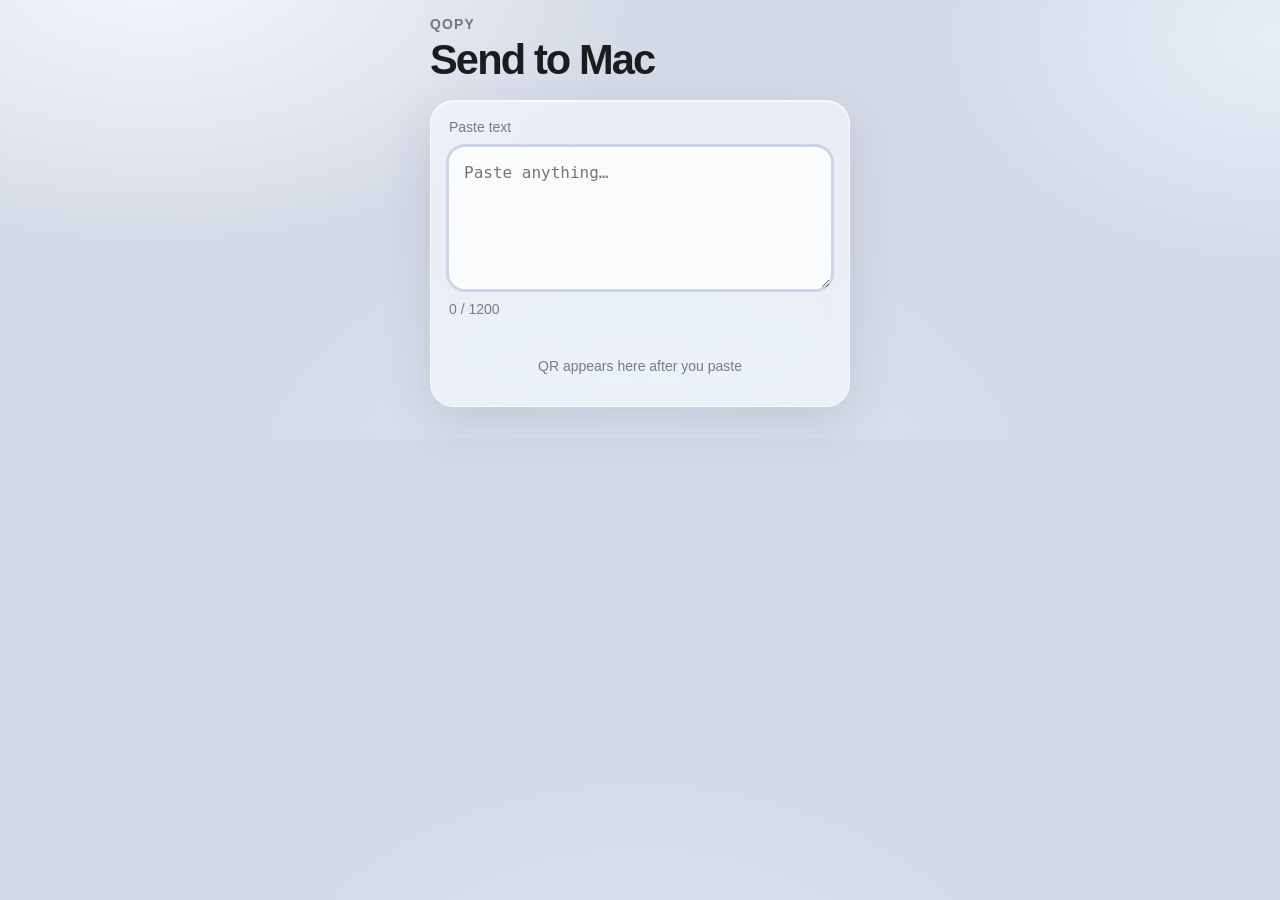
==== Web/index.html @ 528088bc "Ship Qopy: Mac menubar QR clipboard bridge with phone companion Native Swift menu bar app for Mac ↔ " ====
<!DOCTYPE html>
<html lang="en">
<head>
  <meta charset="utf-8" />
  <meta name="viewport" content="width=device-width, initial-scale=1, viewport-fit=cover" />
  <meta name="theme-color" content="#d8dee8" />
  <meta name="apple-mobile-web-app-capable" content="yes" />
  <title>Qopy</title>
  <link rel="stylesheet" href="style.css" />
  <script src="vendor/qrcode.min.js" defer></script>
  <script src="app.js" defer></script>
</head>
<body>
  <main class="shell">
    <header class="brand">
      <p class="eyebrow">Qopy</p>
      <h1>Send to Mac</h1>
    </header>

    <section class="glass card">
      <label class="field-label" for="text">Paste text</label>
      <textarea id="text" rows="5" placeholder="Paste anything…" autofocus></textarea>
      <div class="meta">
        <span id="byte-count">0 / 1200</span>
        <span id="warn" class="warn" hidden></span>
      </div>

      <div id="qr-wrap" class="qr-wrap" hidden>
        <div class="qr-plate">
          <canvas id="qr"></canvas>
        </div>
        <p class="hint">Point your Mac camera at this code</p>
      </div>

      <p id="empty-hint" class="hint empty">QR appears here after you paste</p>
    </section>
  </main>
</body>
</html>
---- Web/style.css ----
:root {
  --ink: #1c1c1e;
  --muted: rgba(28, 28, 30, 0.55);
  --danger: #c0392b;
  --glass: rgba(255, 255, 255, 0.52);
  --glass-stroke: rgba(255, 255, 255, 0.65);
  --pad: max(16px, env(safe-area-inset-top));
  font-family: -apple-system, BlinkMacSystemFont, "SF Pro Text", "Segoe UI", sans-serif;
}

* { box-sizing: border-box; }

html, body {
  margin: 0;
  min-height: 100%;
  color: var(--ink);
  background:
    radial-gradient(900px 520px at 12% -8%, #f4f7ff 0%, transparent 55%),
    radial-gradient(700px 480px at 100% 8%, #e7eef8 0%, transparent 50%),
    radial-gradient(800px 600px at 50% 120%, #dde7f2 0%, transparent 55%),
    #d5dbe6;
}

body {
  display: flex;
  justify-content: center;
  padding: var(--pad) 16px 32px;
}

.shell {
  width: min(420px, 100%);
  display: flex;
  flex-direction: column;
  gap: 18px;
}

.brand .eyebrow {
  margin: 0;
  font-size: 14px;
  letter-spacing: 0.08em;
  text-transform: uppercase;
  color: var(--muted);
  font-weight: 600;
}

.brand h1 {
  margin: 6px 0 0;
  font-size: clamp(2rem, 8vw, 2.6rem);
  letter-spacing: -0.045em;
  font-weight: 650;
  line-height: 1.05;
}

.glass {
  background: var(--glass);
  border: 1px solid var(--glass-stroke);
  border-radius: 24px;
  box-shadow:
    0 18px 50px rgba(40, 55, 80, 0.14),
    inset 0 1px 0 rgba(255, 255, 255, 0.7);
  backdrop-filter: blur(28px) saturate(160%);
  -webkit-backdrop-filter: blur(28px) saturate(160%);
}

.card {
  display: flex;
  flex-direction: column;
  gap: 12px;
  padding: 18px;
}

.field-label {
  font-size: 14px;
  color: var(--muted);
  font-weight: 500;
}

textarea {
  width: 100%;
  resize: vertical;
  min-height: 130px;
  border-radius: 16px;
  border: 1px solid rgba(255, 255, 255, 0.55);
  background: rgba(255, 255, 255, 0.55);
  color: var(--ink);
  padding: 14px;
  font-size: 16px;
  line-height: 1.4;
  font-family: ui-monospace, "SF Mono", Menlo, monospace;
}

textarea:focus {
  outline: none;
  box-shadow: 0 0 0 3px rgba(90, 120, 180, 0.22);
  background: rgba(255, 255, 255, 0.78);
}

.meta {
  display: flex;
  flex-wrap: wrap;
  gap: 8px 12px;
  font-size: 14px;
  color: var(--muted);
}

.warn { color: var(--danger); }

.qr-wrap {
  display: flex;
  flex-direction: column;
  align-items: center;
  gap: 12px;
  padding-top: 4px;
}

.qr-plate {
  background: #fff;
  border-radius: 18px;
  padding: 14px;
  box-shadow: 0 10px 28px rgba(40, 55, 80, 0.12);
}

.qr-wrap canvas {
  width: min(240px, 70vw);
  height: auto;
  display: block;
}

.hint {
  margin: 0;
  font-size: 14px;
  color: var(--muted);
  text-align: center;
  line-height: 1.35;
}

.empty { padding: 28px 8px 12px; }

[hidden] { display: none !important; }
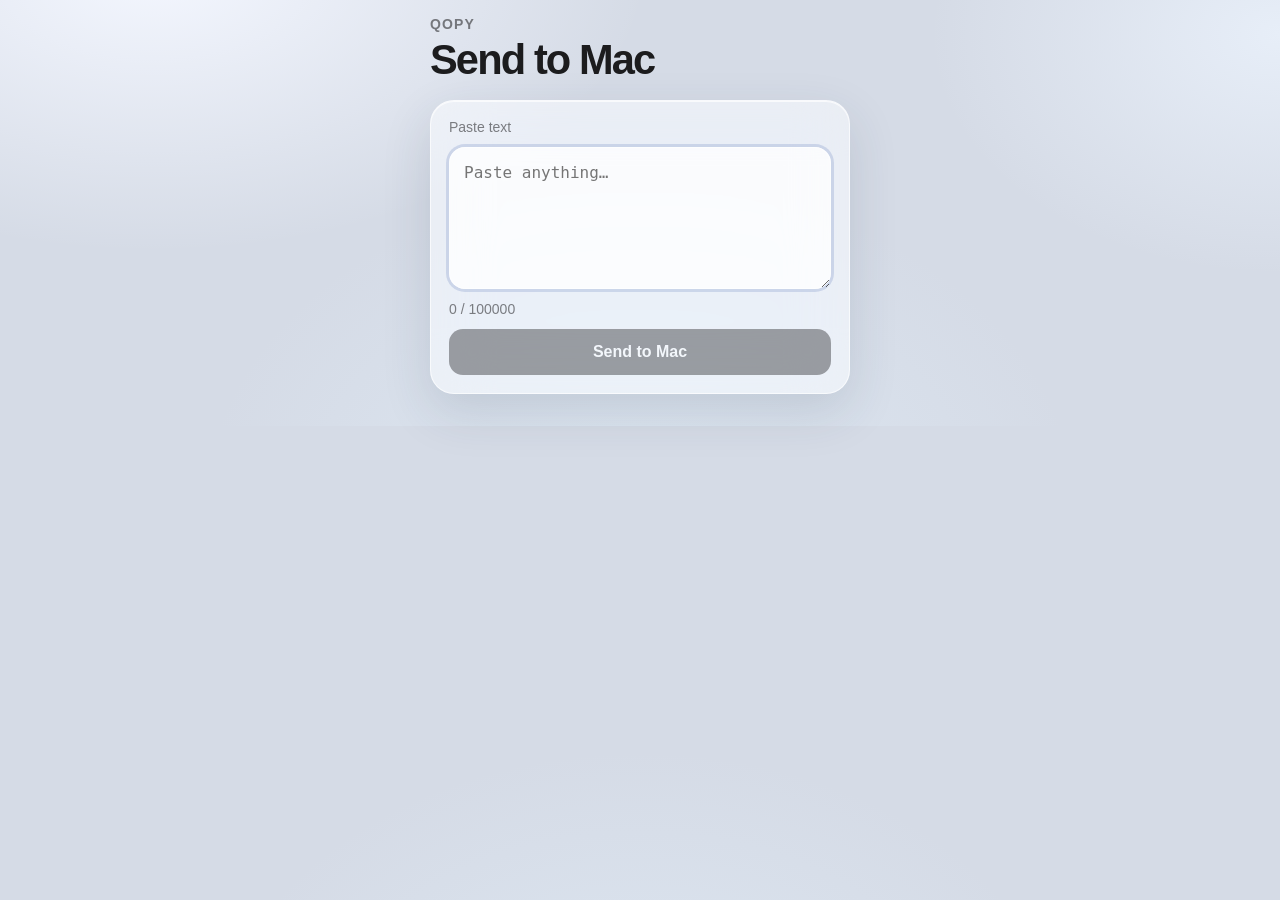
==== commit 86604e51: "Ship phone→Mac LAN send and clipboard hotkey Receive now posts text from the phone page straight to " ====
--- a/Web/index.html
+++ b/Web/index.html
@@ -7,7 +7,6 @@
   <meta name="apple-mobile-web-app-capable" content="yes" />
   <title>Qopy</title>
   <link rel="stylesheet" href="style.css" />
-  <script src="vendor/qrcode.min.js" defer></script>
   <script src="app.js" defer></script>
 </head>
 <body>
@@ -21,18 +20,12 @@
       <label class="field-label" for="text">Paste text</label>
       <textarea id="text" rows="5" placeholder="Paste anything…" autofocus></textarea>
       <div class="meta">
-        <span id="byte-count">0 / 1200</span>
+        <span id="byte-count">0 / 100000</span>
         <span id="warn" class="warn" hidden></span>
       </div>
 
-      <div id="qr-wrap" class="qr-wrap" hidden>
-        <div class="qr-plate">
-          <canvas id="qr"></canvas>
-        </div>
-        <p class="hint">Point your Mac camera at this code</p>
-      </div>
-
-      <p id="empty-hint" class="hint empty">QR appears here after you paste</p>
+      <button id="send" class="primary" type="button" disabled>Send to Mac</button>
+      <p id="status" class="hint" hidden></p>
     </section>
   </main>
 </body>
--- a/Web/style.css
+++ b/Web/style.css
@@ -105,25 +105,26 @@
 
 .warn { color: var(--danger); }
 
-.qr-wrap {
-  display: flex;
-  flex-direction: column;
-  align-items: center;
-  gap: 12px;
-  padding-top: 4px;
+button.primary {
+  appearance: none;
+  border: 0;
+  border-radius: 14px;
+  padding: 14px 16px;
+  font-size: 16px;
+  font-weight: 600;
+  color: #fff;
+  background: #1c1c1e;
+  cursor: pointer;
+  width: 100%;
 }
 
-.qr-plate {
-  background: #fff;
-  border-radius: 18px;
-  padding: 14px;
-  box-shadow: 0 10px 28px rgba(40, 55, 80, 0.12);
+button.primary:disabled {
+  opacity: 0.4;
+  cursor: default;
 }
 
-.qr-wrap canvas {
-  width: min(240px, 70vw);
-  height: auto;
-  display: block;
+button.primary:not(:disabled):active {
+  transform: scale(0.98);
 }
 
 .hint {
@@ -134,6 +135,4 @@
   line-height: 1.35;
 }
 
-.empty { padding: 28px 8px 12px; }
-
 [hidden] { display: none !important; }
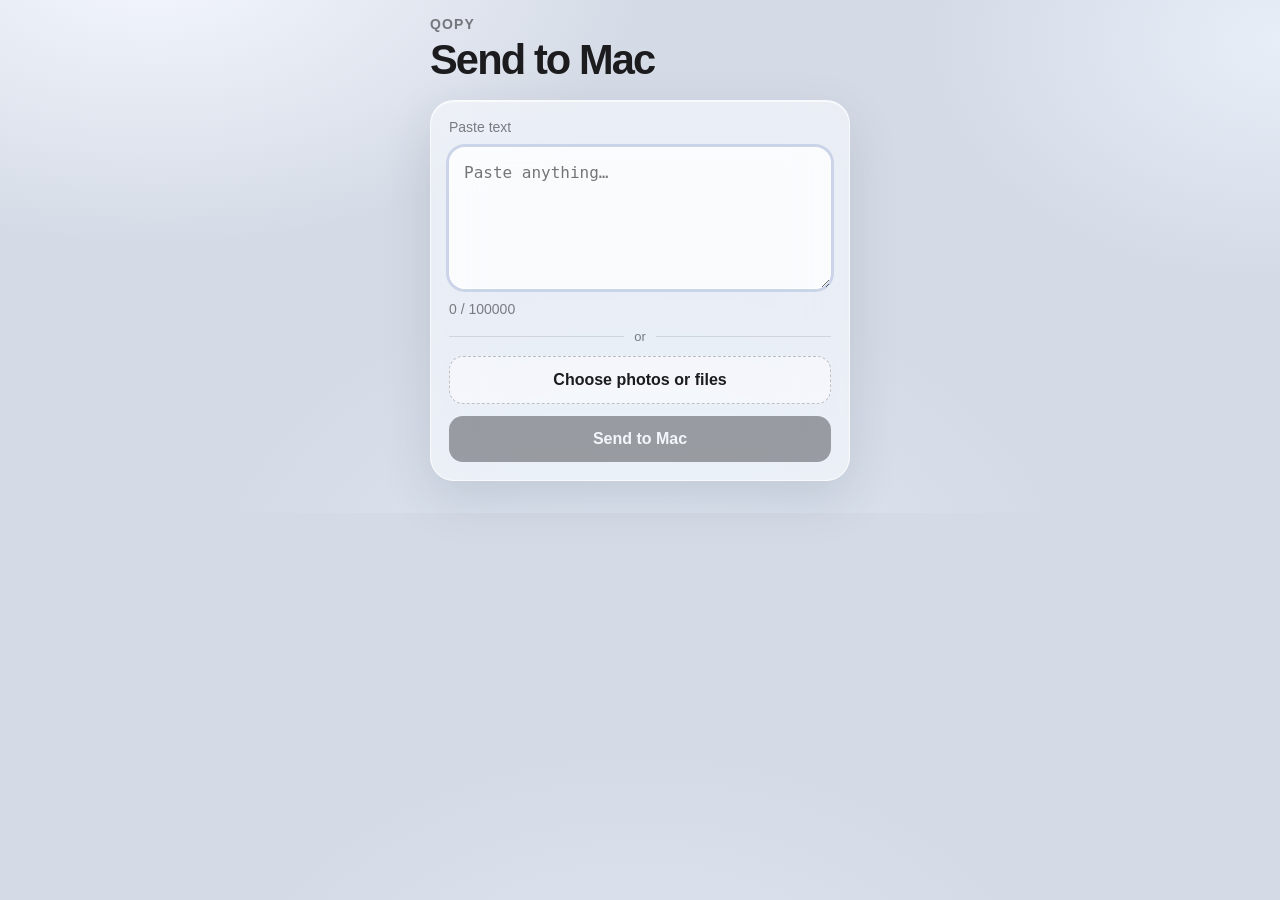
==== commit b2493bb9: "Let phones send photos and files, not just text The phone page gains a file picker next to the texta" ====
--- a/Web/index.html
+++ b/Web/index.html
@@ -24,6 +24,14 @@
         <span id="warn" class="warn" hidden></span>
       </div>
 
+      <div class="rule"><span>or</span></div>
+
+      <label class="picker" for="files">
+        <input id="files" type="file" multiple>
+        <span>Choose photos or files</span>
+      </label>
+      <p id="file-list" class="hint" hidden></p>
+
       <button id="send" class="primary" type="button" disabled>Send to Mac</button>
       <p id="status" class="hint" hidden></p>
     </section>
--- a/Web/style.css
+++ b/Web/style.css
@@ -127,6 +127,46 @@
   transform: scale(0.98);
 }
 
+.rule {
+  display: flex;
+  align-items: center;
+  gap: 10px;
+  font-size: 13px;
+  color: var(--muted);
+}
+
+.rule::before,
+.rule::after {
+  content: "";
+  flex: 1;
+  height: 1px;
+  background: rgba(28, 28, 30, 0.12);
+}
+
+.picker {
+  display: block;
+  border-radius: 14px;
+  border: 1px dashed rgba(28, 28, 30, 0.25);
+  background: rgba(255, 255, 255, 0.45);
+  padding: 14px 16px;
+  text-align: center;
+  font-size: 16px;
+  font-weight: 600;
+  cursor: pointer;
+}
+
+.picker:active {
+  transform: scale(0.98);
+}
+
+.picker input {
+  position: absolute;
+  width: 1px;
+  height: 1px;
+  opacity: 0;
+  pointer-events: none;
+}
+
 .hint {
   margin: 0;
   font-size: 14px;
